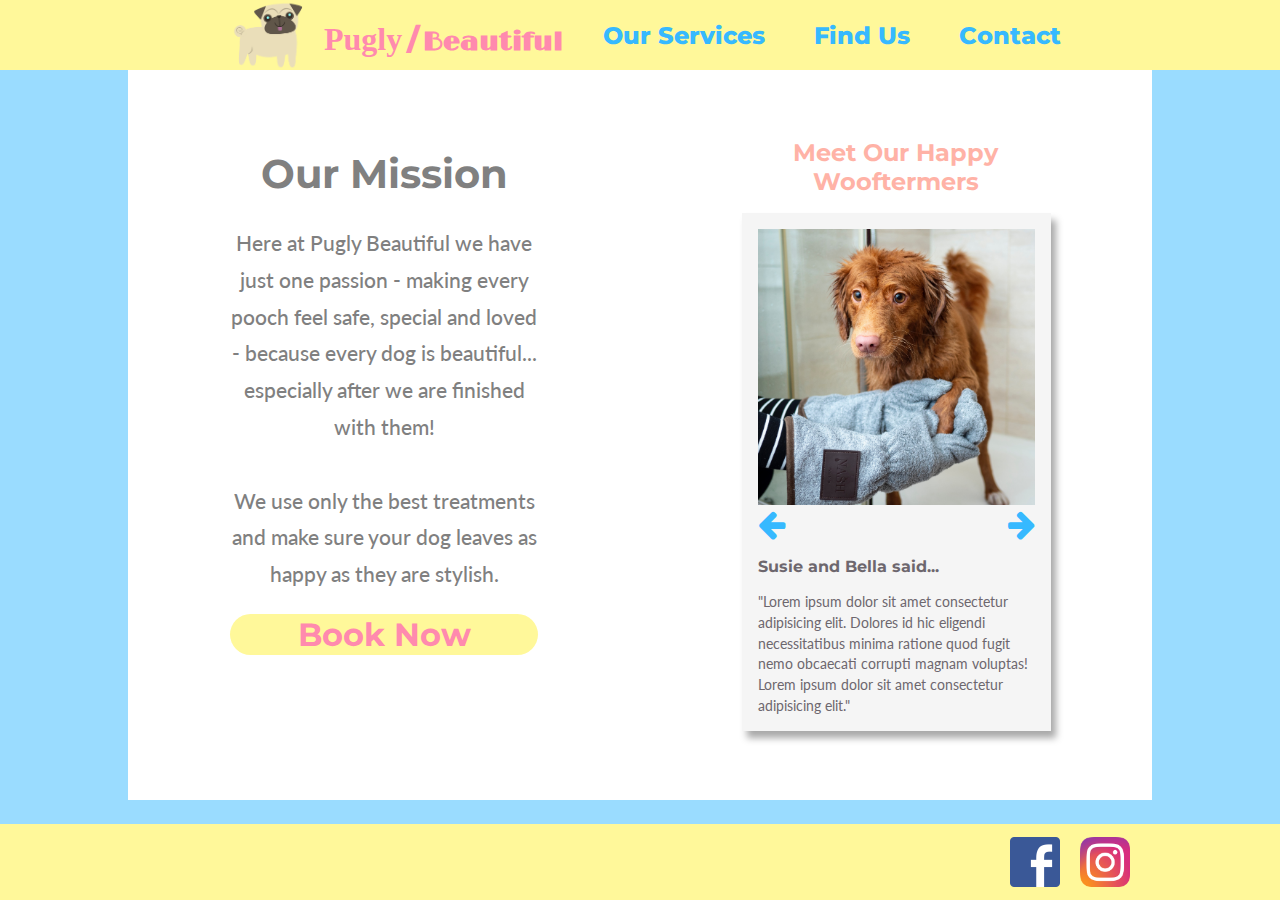
==== booknow.html @ b5119d85 "Initial Commit" ====
<!DOCTYPE html>
<html lang="en">
<head>
  <meta charset="utf-8">
  <meta name="description" content="">
  <meta name="author" content="">
  <meta name="viewport" content="width=device-width, initial-scale=1">
  <title>Pugly Beautiful</title>

  <!-- Google Fonts -->
  <link href="https://fonts.googleapis.com/css2?family=Emilys+Candy&family=Lato:ital,wght@0,100;0,300;0,400;0,700;0,900;1,100;1,300;1,400;1,700;1,900&family=Montserrat:ital,wght@0,100;0,200;0,400;0,500;0,600;0,700;0,800;0,900;1,100;1,300;1,400;1,500;1,600;1,700;1,800;1,900&display=swap" rel="stylesheet">
  <link href="https://fonts.googleapis.com/css2?family=Chewy&family=Limelight&display=swap" rel="stylesheet">
  <!-- normalize.css used as a baseline to eliminate common browser inconsistencies - custom.css as personalisation -->
  <link rel="stylesheet" href="css/normalize.css">
  <link rel="stylesheet" href="css/custom.css">
  <!-- Icon Library -->
  <link rel="stylesheet" href="https://cdnjs.cloudflare.com/ajax/libs/font-awesome/4.7.0/css/font-awesome.min.css">

  <!-- favicon dog icon -->
 <link rel="icon" type="image/x-icon" href="images/icon.ico">

</head>
<body>

  <nav class="navbar">
    <ul>
      <li><img class="logo" src="images/logo.png"></li>
      <li><a id="brandname" href="index.html"><span id="pugly">Pugly</span><span id="seperator">/</span><span id="beautiful">Beautiful</span></a></li>
      <li><a href="ourservices.html">Our Services</a></li>
      <li><a href="findus.html">Find Us</a></li>
      <li><a href="contact.html">Contact</a></li>      
    </ul>
  </nav>

  <section class="main">
    <div class="mainblurb">
      <h1>Our Mission</h1>
      <p>Here at Pugly Beautiful we have just one passion - making every pooch feel safe, special and loved - because every dog is beautiful... especially after we are finished with them! <br><br> We use only the best treatments and make sure your dog leaves as happy as they are stylish.</p>
      <button class="book-now"><a class="book-now" href="booknow.html">Book Now</a></button>
    </div>
    <div class="showcase">
      <div class="picture-container">
        <h1 class="polaroid-title">Meet Our Happy Wooftermers</h1>
          <div class="polaroid" >
            <img src="images/dog-groom-1.jpg" alt="A clean brown dog" > 
            <div class="arrow-selectors"><span class="fa fa-arrow-left"></span><span class="fa fa-arrow-right"></div> 
            <h3 class="polaroid-blurb-title">Susie and Bella said...</h3>
            <p class="polaroid-blurb">"Lorem ipsum dolor sit amet consectetur adipisicing elit. Dolores id hic eligendi necessitatibus minima ratione quod fugit nemo obcaecati corrupti magnam voluptas! Lorem ipsum dolor sit amet consectetur adipisicing elit."</p>
          </div>
        </div>
    </div>
  </section>
  
  <section class="footer">
    <div class="footer-container">
      <a href="https://www.facebook.com/"  target="_blank"><img class="social-icons" src="images/face-icon.png" alt="Facebook Logo"></a>
      <a href="https://www.instagram.com/"  target="_blank"><img class="social-icons" src="images/insta-icon.png" alt="Instagram Logo"></a>
    </div>
  </section>

</body>
</html>
---- css/custom.css ----
/* Generated with coolers.co */
/* CSS HEX */
:root {
    --blue: #9adcffff;
    --blue-darker: rgb(54, 185, 255);
    --melon: #ffb2a6ff;
    --yellow: #fff89aff;
    --pink: #ff8aaeff;
    --gray: #6d676eff;
}

/* 
Google Font References
font-family: 'Emilys Candy', cursive;
font-family: 'Lato', sans-serif;
font-family: 'Montserrat', sans-serif;
font-family: 'Chewy', cursive;
font-family: 'Limelight', cursive; */

/* Sitewide default overides */
a:link,
a:visited,
a:hover,
a:focus {
    text-decoration: none;
}

body {
    background-color: var(--blue);
    display: flex;
    flex-direction: column;
    min-height: 100vh;
}

/* Navbar basic setup*/
.navbar {
    background-color: var(--yellow);
    display: flex;
    flex-direction: column;
    align-items: center;
    width: 100%;
}

/* navbar links container and flex setup */
.navbar ul {
    margin: 0;
    padding: 0;
    list-style-type: none;
    display: flex;
    flex-direction: column;
    align-items: center;
}

/* navbar logo */
.navbar .logo {
    display: block;
    padding: 0 5px;
    max-height: 60px;
}

/* navbar links */
.navbar ul li a {
    font-family: 'Montserrat', sans-serif;
    font-weight: 800;
    font-size: 1.4rem;
    color: var(--blue);
    padding: .25rem;
    display: block;
}

/* navbar hovers and focus */
.navbar ul a:link,
.navbar ul a:visited,
.navbar ul .active {
    color: var(--blue-darker);
    font-size: 1.40rem;
}

.navbar ul a:hover {
    color: var(--blue);
}

.navbar ul a:focus {
    color: var(--pink);
}

/* navbar brandname */
#pugly {
    font-family: 'Chewy', cursive;
    font-size: 2.0rem;
    display: inline;
    padding-left: 0;
    color: var(--pink);
}

/* navbar brandname */
#seperator {
    font-family: 'Montserrat', cursive;
    font-size: 1.9rem;
    margin: 2%;
    display: inline;
    padding-left: 0;
    color: var(--pink);
}

/* navbar brandname */
#beautiful {
    font-family: 'Limelight', cursive;
    font-size: 1.7rem;
    display: inline;
    padding-left: 0;
    color: var(--pink);
}



/* navbar handling for larger devices */
@media screen and (min-width: 680px) {
    
    .navbar {
        position: sticky;
        top: 0;
    }
    
    .navbar ul {
        flex-direction: row;
        justify-content: center;
    }

    /* navbar logo */
    .navbar .logo {
        align-self: flex-start;
        display: block;
        padding: 0 5px;
        max-height: 70px;
    }

    .navbar #brandname {
        align-self: flex-start;
        font-size: 2.50rem;
        display: block;
        padding-left: 0;
        color: var(--pink);
    }

    .navbar ul a:link,
    .navbar ul a:visited,
    .navbar ul .active {
        color: var(--blue-darker);
        font-size: 1.50rem;
        padding-left: 2.8rem;
    }

    .navbar ul a:hover {
        color: var(--blue);
    }

    .navbar ul a:focus {
        color: var(--pink);
    }
}



/* Content Section 1*/
.main {
    background-color: white;
    display: flex;
    flex-direction: column;
    justify-content: center;
    align-items: center;
    width: auto;
}

/* Frontpage Blurb */
.mainblurb {
    width: 80%;
    padding: 0% 10% 0% 10%;
    text-align: center;
}

.mainblurb h1 {
    font-family: 'Montserrat', sans-serif;
    font-weight: 700;
    font-size: 2rem;
    color: gray;
}

.mainblurb p {
    font-family: 'Lato', sans-serif;
    font-weight: 500;
    font-size: 1rem;
    text-align: center;
    color: gray;
    line-height: 1.6rem;
}

.book-now {
    position: sticky;
    top: 0;
    font-family: 'Montserrat', sans-serif;
    font-weight: 700;
    font-size: 2rem;
    display: block;
    width: 100%;
    background: var(--yellow);
    color: var(--pink);
    text-align: center;
    border-radius: 2rem;
    border: none;
    text-decoration: none;
}


/* Frontpage Showcase */
.showcase {
    width: 90%;
    padding: 0% 10% 0% 10%;
}

.showcase h1 {
    font-family: 'Montserrat', sans-serif;
    font-weight: 700;
    font-size: 1.5rem;
    text-align: center;
    color: var(--melon)
}

.showcase .picture-container {
    display: flex;
    flex-direction: column;
    padding-bottom: 0;
    margin-bottom: 1rem;
}

/* Inspired by https://medium.com/@SavvStudio/tutorial-make-your-images-look-like-polaroid-pictures-with-html-and-css-7b1120732dd1 */
.showcase .polaroid {
    width: 90%;
    padding: 0% 10% 0% 10%;
    background-color: whitesmoke;
    padding: 1rem 1rem 0rem 1rem;
    box-shadow: 5px 7px 7px darkgrey;
    height: auto;
}

.polaroid img {
    width: 100%;
}

.polaroid .arrow-selectors .fa-arrow-left {
    font-size: 2rem;
    color: var(--blue-darker);
}

.polaroid .arrow-selectors .fa-arrow-right {
    font-size: 2rem;
    color: var(--blue-darker);
    float: right;
}

.polaroid .arrow-selectors .fa-arrow-left:hover,
.polaroid .arrow-selectors .fa-arrow-right:hover {
    color: var(--pink);
}

.polaroid-blurb-title {
    font-family: 'Montserrat', sans-serif;
    font-weight: 700;
    font-size: 1.0rem;
    text-align: left;
    color: var(--gray)
}

.polaroid-blurb {
    font-family: 'Lato', sans-serif;
    font-weight: 400;
    color: var(--gray);
    font-size: .9rem;
    line-height: 1.3rem;
}

/* Main Content handling for larger devices */
@media screen and (min-width: 680px) {
    .main {
        display: flex;
        flex-direction: row;
        justify-content: center;
        align-items: flex-start;
        align-content: center;
        flex-wrap: wrap;
        padding-top: 0.3rem;
        padding-bottom: 0.3rem;
        margin: 0 auto;
        max-width: 80%;
        min-height: 80vh;
    }

    .mainblurb {
        display: inline;
        max-width: 30%;
        flex-grow: 1;
    }

    .mainblurb h1 {
        font-family: 'Montserrat', sans-serif;
        font-weight: 700;
        font-size: 2.5rem;
        color: gray;
        text-align: center;
    }

    .mainblurb p {
        font-family: 'Lato', sans-serif;
        font-weight: 500;
        font-size: 1.3rem;
        text-align: center;
        color: gray;
        line-height: 2.3rem;
    }

    .showcase {
        display: inline;
        max-width: 30%;
        flex-grow: 1;
    }

    .book-now {
    position: sticky;
    top: 0;
    font-family: 'Montserrat', sans-serif;
    font-weight: 700;
    font-size: 2rem;
    display: block;
    width: 100%;
    background: var(--yellow);
    color: var(--pink);
    text-align: center;
    border-radius: 2rem;
    border: none;
    text-decoration: none;
    }   
}

/* footer css */
.footer {
    position: sticky;
    background-color: var(--yellow);
    display: flex;
    flex-direction: column;
    justify-content: center;
    align-items: center;
    align-content: space-between;
    margin-top: auto;
    padding: 1%;
}

.footer-container {
    display: flex;
    flex-direction: row;
    justify-content: space-evenly;
    align-items: center;
}

.footer-container a {
    display: contents;
}

.social-icons {
    width: 15%;
    height: 15%;
}

/* footer on larger devices */
@media screen and (min-width: 680px) {
    .footer {
        background-color: var(--yellow);
        display: flex;
        flex-direction: row;
        justify-content: center;
        align-items: center;
        align-content: space-evenly;
        padding: 1%;
    }

    .footer-container {
        display: flex;
        flex-direction: row;
        justify-content: flex-end;
        align-items: center;
        max-width: 1000px;
    }

    .social-icons {
        padding-left: 1%;
        padding-right: 1%;
        width: 5%;
        height: 5%;
    } 
}

/* Our Services Main Content */
/* Frontpage Showcase */
.services {
    width: 90%;
    padding: 0% 10% 0% 10%;
}

.services h1 {
    font-family: 'Montserrat', sans-serif;
    font-weight: 700;
    font-size: 1.5rem;
    text-align: center;
    color: var(--melon)
}

.services .picture-container {
    display: flex;
    flex-direction: column;
    padding-bottom: 0;
    margin-bottom: 1rem;
}

/* Inspired by https://medium.com/@SavvStudio/tutorial-make-your-images-look-like-polaroid-pictures-with-html-and-css-7b1120732dd1 */
.services .polaroid {
    width: 90%;
    padding: 0% 10% 0% 10%;
    background-color: whitesmoke;
    padding: 1rem 1rem 0rem 1rem;
    box-shadow: 5px 7px 7px darkgrey;
    height: auto;
}

.polaroid img {
    width: 100%;
}

.polaroid .arrow-selectors .fa-arrow-left {
    font-size: 2rem;
    color: var(--blue-darker);
}

.polaroid .arrow-selectors .fa-arrow-right {
    font-size: 2rem;
    color: var(--blue-darker);
    float: right;
}

.polaroid .arrow-selectors .fa-arrow-left:hover,
.polaroid .arrow-selectors .fa-arrow-right:hover {
    color: var(--pink);
}

.polaroid-blurb-title {
    font-family: 'Montserrat', sans-serif;
    font-weight: 700;
    font-size: 1.0rem;
    text-align: left;
    color: var(--gray);
}

.polaroid-blurb-service-title {
    font-family: 'Montserrat', sans-serif;
    font-weight: 700;
    font-size: 1.5rem;
    text-align: left;
    color: var(--gray);
    text-align: center;
}

.polaroid-blurb {
    font-family: 'Lato', sans-serif;
    font-weight: 400;
    color: var(--gray);
    font-size: .9rem;
    line-height: 1.3rem;
}

.polaroid-blurb-service {
    font-family: 'Lato', sans-serif;
    font-weight: 400;
    color: var(--gray);
    text-align: center;
    font-size: .9rem;
    line-height: 1.3rem;
    text-align: center;
}

.service-activity {
    font-family: 'Lato', sans-serif;
    font-weight: 400;
    color: var(--gray);
    font-size: .9rem;
    line-height: 1.3rem;
    text-align:inherit;
    list-style-position: inside;
}

.service-activity-none {
    list-style: none;
}

.polaroid-blurb-price {
    font-family: 'Lato', sans-serif;
    font-weight: 400;
    color: var(--gray);
    font-size: 2rem;
    line-height: 1.3rem;
    text-align: center;   
}

.discounted {
    text-decoration: line-through;
}

/* larger screens for services */
@media screen and (min-width: 680px) {
.services {
    display: inline;
    max-width: 20%;
    padding: 0% 1%;
    flex-grow: 1;
}
}
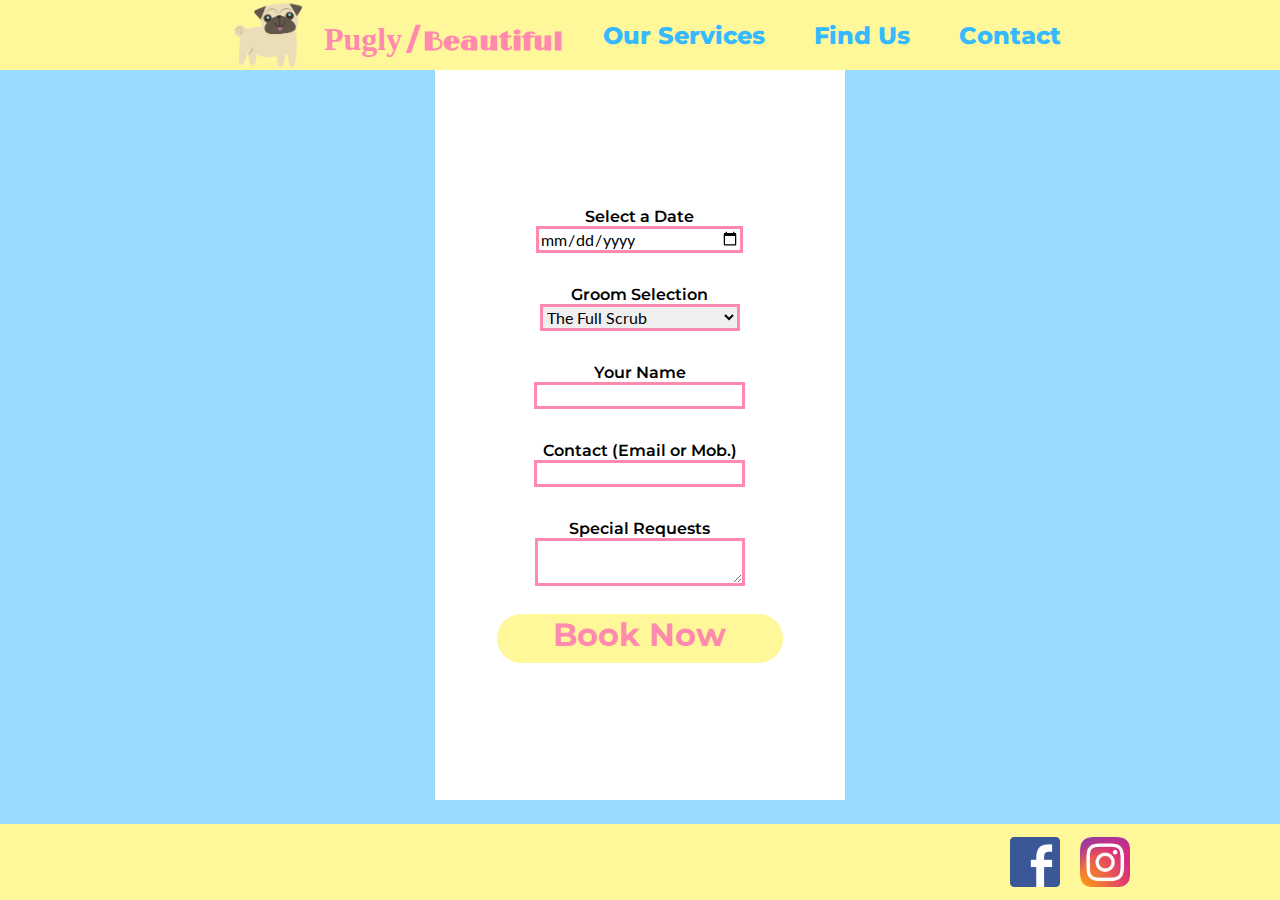
==== commit 7d260899: "Version 1.0 of Site Published" ====
--- a/booknow.html
+++ b/booknow.html
@@ -1,5 +1,6 @@
 <!DOCTYPE html>
 <html lang="en">
+
 <head>
   <meta charset="utf-8">
   <meta name="description" content="">
@@ -8,7 +9,9 @@
   <title>Pugly Beautiful</title>
 
   <!-- Google Fonts -->
-  <link href="https://fonts.googleapis.com/css2?family=Emilys+Candy&family=Lato:ital,wght@0,100;0,300;0,400;0,700;0,900;1,100;1,300;1,400;1,700;1,900&family=Montserrat:ital,wght@0,100;0,200;0,400;0,500;0,600;0,700;0,800;0,900;1,100;1,300;1,400;1,500;1,600;1,700;1,800;1,900&display=swap" rel="stylesheet">
+  <link
+    href="https://fonts.googleapis.com/css2?family=Emilys+Candy&family=Lato:ital,wght@0,100;0,300;0,400;0,700;0,900;1,100;1,300;1,400;1,700;1,900&family=Montserrat:ital,wght@0,100;0,200;0,400;0,500;0,600;0,700;0,800;0,900;1,100;1,300;1,400;1,500;1,600;1,700;1,800;1,900&display=swap"
+    rel="stylesheet">
   <link href="https://fonts.googleapis.com/css2?family=Chewy&family=Limelight&display=swap" rel="stylesheet">
   <!-- normalize.css used as a baseline to eliminate common browser inconsistencies - custom.css as personalisation -->
   <link rel="stylesheet" href="css/normalize.css">
@@ -17,46 +20,64 @@
   <link rel="stylesheet" href="https://cdnjs.cloudflare.com/ajax/libs/font-awesome/4.7.0/css/font-awesome.min.css">
 
   <!-- favicon dog icon -->
- <link rel="icon" type="image/x-icon" href="images/icon.ico">
+  <link rel="icon" type="image/x-icon" href="images/icon.ico">
 
 </head>
+
 <body>
 
   <nav class="navbar">
     <ul>
       <li><img class="logo" src="images/logo.png"></li>
-      <li><a id="brandname" href="index.html"><span id="pugly">Pugly</span><span id="seperator">/</span><span id="beautiful">Beautiful</span></a></li>
+      <li><a id="brandname" href="index.html"><span id="pugly">Pugly</span><span id="seperator">/</span><span
+            id="beautiful">Beautiful</span></a></li>
       <li><a href="ourservices.html">Our Services</a></li>
       <li><a href="findus.html">Find Us</a></li>
-      <li><a href="contact.html">Contact</a></li>      
+      <li><a href="contact.html">Contact</a></li>
     </ul>
   </nav>
 
   <section class="main">
-    <div class="mainblurb">
-      <h1>Our Mission</h1>
-      <p>Here at Pugly Beautiful we have just one passion - making every pooch feel safe, special and loved - because every dog is beautiful... especially after we are finished with them! <br><br> We use only the best treatments and make sure your dog leaves as happy as they are stylish.</p>
-      <button class="book-now"><a class="book-now" href="booknow.html">Book Now</a></button>
-    </div>
-    <div class="showcase">
-      <div class="picture-container">
-        <h1 class="polaroid-title">Meet Our Happy Wooftermers</h1>
-          <div class="polaroid" >
-            <img src="images/dog-groom-1.jpg" alt="A clean brown dog" > 
-            <div class="arrow-selectors"><span class="fa fa-arrow-left"></span><span class="fa fa-arrow-right"></div> 
-            <h3 class="polaroid-blurb-title">Susie and Bella said...</h3>
-            <p class="polaroid-blurb">"Lorem ipsum dolor sit amet consectetur adipisicing elit. Dolores id hic eligendi necessitatibus minima ratione quod fugit nemo obcaecati corrupti magnam voluptas! Lorem ipsum dolor sit amet consectetur adipisicing elit."</p>
-          </div>
+    <div class="form-container">
+      <div class="book-now-form">
+        <div class="form-date form-group field-date">
+          <label for="date" class="form-date-label">Select a Date</label>
+          <input type="date" class="form-control" name="date" access="false" id="date-select">
         </div>
+        <div class="form-select form-group field-select">
+          <label for="select" class="form-select-label">Groom Selection</label>
+          <select class="form-control" name="select" id="select">
+            <option value="The Full Scrub" selected="true" id="select-full-scrub">The Full Scrub</option>
+            <option value="The Half Cut" id="select-half-cut">The Half Cut</option>
+            <option value="The Quick Cut" id="select-quick-cut">The Quick Cut</option>
+          </select>
+        </div>
+        <div class="form-text form-group field-text">
+          <label for="text" class="form-text-label">Your Name</label>
+          <input type="text" class="form-control" name="text" access="false" id="text">
+        </div>
+        <div class="form-text form-group field-text">
+          <label for="text" class="form-text-label">Contact (Email or Mob.)</label>
+          <input type="text" class="form-control" name="text" access="false" id="text">
+        </div>
+        <div class="form-textarea form-group field-textarea">
+          <label for="textarea" class="form-textarea-label">Special Requests</label>
+          <textarea type="textarea" class="form-control" name="textarea" access="false" id="textarea"></textarea>
+        </div>
+        <button class="book-now"><a class="book-now" href="booknow.html">Book Now</a></button>
+      </div>
     </div>
   </section>
-  
+
   <section class="footer">
     <div class="footer-container">
-      <a href="https://www.facebook.com/"  target="_blank"><img class="social-icons" src="images/face-icon.png" alt="Facebook Logo"></a>
-      <a href="https://www.instagram.com/"  target="_blank"><img class="social-icons" src="images/insta-icon.png" alt="Instagram Logo"></a>
+      <a href="https://www.facebook.com/" target="_blank"><img class="social-icons" src="images/face-icon.png"
+          alt="Facebook Logo"></a>
+      <a href="https://www.instagram.com/" target="_blank"><img class="social-icons" src="images/insta-icon.png"
+          alt="Instagram Logo"></a>
     </div>
   </section>
 
 </body>
-</html>
+
+</html>--- a/css/custom.css
+++ b/css/custom.css
@@ -7,6 +7,7 @@
     --yellow: #fff89aff;
     --pink: #ff8aaeff;
     --gray: #6d676eff;
+    --white-shade: #Fdfcfa;
 }
 
 /* 
@@ -116,12 +117,12 @@
 
 /* navbar handling for larger devices */
 @media screen and (min-width: 680px) {
-    
+
     .navbar {
         position: sticky;
         top: 0;
     }
-    
+
     .navbar ul {
         flex-direction: row;
         justify-content: center;
@@ -169,6 +170,7 @@
     flex-direction: column;
     justify-content: center;
     align-items: center;
+    align-content: center;
     width: auto;
 }
 
@@ -209,6 +211,13 @@
     border-radius: 2rem;
     border: none;
     text-decoration: none;
+    margin-bottom: 0.5rem;
+    transition: background 0.5s ease-in-out;
+}
+
+.book-now:hover {
+    background: var(--pink);
+    color: var(--yellow);
 }
 
 
@@ -237,7 +246,7 @@
 .showcase .polaroid {
     width: 90%;
     padding: 0% 10% 0% 10%;
-    background-color: whitesmoke;
+    background-color: var(white-shade);
     padding: 1rem 1rem 0rem 1rem;
     box-shadow: 5px 7px 7px darkgrey;
     height: auto;
@@ -266,7 +275,7 @@
 .polaroid-blurb-title {
     font-family: 'Montserrat', sans-serif;
     font-weight: 700;
-    font-size: 1.0rem;
+    font-size: 1.1rem;
     text-align: left;
     color: var(--gray)
 }
@@ -275,7 +284,7 @@
     font-family: 'Lato', sans-serif;
     font-weight: 400;
     color: var(--gray);
-    font-size: .9rem;
+    font-size: 1.1rem;
     line-height: 1.3rem;
 }
 
@@ -325,20 +334,20 @@
     }
 
     .book-now {
-    position: sticky;
-    top: 0;
-    font-family: 'Montserrat', sans-serif;
-    font-weight: 700;
-    font-size: 2rem;
-    display: block;
-    width: 100%;
-    background: var(--yellow);
-    color: var(--pink);
-    text-align: center;
-    border-radius: 2rem;
-    border: none;
-    text-decoration: none;
-    }   
+        position: sticky;
+        top: 0;
+        font-family: 'Montserrat', sans-serif;
+        font-weight: 700;
+        font-size: 2rem;
+        display: block;
+        width: 100%;
+        background: var(--yellow);
+        color: var(--pink);
+        text-align: center;
+        border-radius: 2rem;
+        border: none;
+        text-decoration: none;
+    }
 }
 
 /* footer css */
@@ -395,7 +404,7 @@
         padding-right: 1%;
         width: 5%;
         height: 5%;
-    } 
+    }
 }
 
 /* Our Services Main Content */
@@ -424,7 +433,7 @@
 .services .polaroid {
     width: 90%;
     padding: 0% 10% 0% 10%;
-    background-color: whitesmoke;
+    background-color: var(white-shade);
     padding: 1rem 1rem 0rem 1rem;
     box-shadow: 5px 7px 7px darkgrey;
     height: auto;
@@ -461,7 +470,7 @@
 .polaroid-blurb-service-title {
     font-family: 'Montserrat', sans-serif;
     font-weight: 700;
-    font-size: 1.5rem;
+    font-size: 1.8rem;
     text-align: left;
     color: var(--gray);
     text-align: center;
@@ -471,7 +480,7 @@
     font-family: 'Lato', sans-serif;
     font-weight: 400;
     color: var(--gray);
-    font-size: .9rem;
+    font-size: 1.1rem;
     line-height: 1.3rem;
 }
 
@@ -480,7 +489,7 @@
     font-weight: 400;
     color: var(--gray);
     text-align: center;
-    font-size: .9rem;
+    font-size: 1.1rem;
     line-height: 1.3rem;
     text-align: center;
 }
@@ -489,9 +498,9 @@
     font-family: 'Lato', sans-serif;
     font-weight: 400;
     color: var(--gray);
-    font-size: .9rem;
+    font-size: 1.1rem;
     line-height: 1.3rem;
-    text-align:inherit;
+    text-align: inherit;
     list-style-position: inside;
 }
 
@@ -505,7 +514,7 @@
     color: var(--gray);
     font-size: 2rem;
     line-height: 1.3rem;
-    text-align: center;   
+    text-align: center;
 }
 
 .discounted {
@@ -514,10 +523,123 @@
 
 /* larger screens for services */
 @media screen and (min-width: 680px) {
-.services {
-    display: inline;
-    max-width: 20%;
-    padding: 0% 1%;
-    flex-grow: 1;
-}
+    .services {
+        display: inline;
+        max-width: 20%;
+        padding: 0% 1%;
+        flex-grow: 1;
+    }
+}
+
+.showcase-full {
+    min-width: inherit;
+}
+
+/* Google Maps Code */
+
+/* Book Now Form Formatting */
+.form-container {
+    width: 100%;
+    text-align: center;
+}
+
+.book-now-form {
+    bottom: 0;
+    display: flex;
+    flex-direction: column;
+    justify-content: space-between;
+    align-content: space-between;
+}
+
+.book-now-form label {
+    font-family: 'Montserrat', sans-serif;
+    font-weight: 600;
+}
+
+.book-now-form input, 
+.book-now-form textarea,
+.book-now-form .form-control
+ {
+    min-width: 200px;
+    border-style: solid;
+    border-color: var(--pink);
+    border-width: 3px;
+}
+
+.book-now-form .form-group {
+    padding-top: 0.5rem;
+    padding-bottom: 0.5rem;
+    margin-bottom: 1rem;
+}
+
+.book-now-form .form-control {
+    font-family: 'Lato', sans-serif;
+}
+
+
+
+/* Book Now Large Screen Tweaks */
+@media screen and (min-width: 680px) {
+    .form-container {
+        display: inline;
+        max-width: 70%;
+        flex-grow: 1;
+    }
+}
+
+/* contact us */
+.email-container {
+    display: flex;
+    flex-direction: row;
+    justify-content: space-evenly;
+    font-family: 'Montserrat', sans-serif;
+    padding: 10%;
+    margin: 10%;
+    flex-wrap: wrap;
+    text-align: center;
+    line-height: 3rem;
+}
+
+.email-container a:link,
+.email-container a:visited,
+.email-container a .active {
+    color: var(--blue-darker);
+    font-size: 2rem;
+}
+
+.email-container a:hover {
+    color: var(--blue);
+}
+
+.email-container a:focus {
+    color: var(--pink);
+}
+
+/* Find Us Used this pattern: https://blog.duda.co/responsive-google-maps-for-your-website */
+.map-main {
+    padding: 1rem; 
+    background-color: white;
+}
+
+.map-responsive{
+    overflow: hidden;
+    padding-bottom: 56.25%;
+    position: relative;
+    height: 0;
+    z-index: 0;
+}
+
+.map-responsive iframe{
+    left: 0;
+    top: 0;
+    height: 100%;
+    width: 100%;
+    position: absolute;
+}
+
+@media screen and (min-width: 680px) {
+    .map-main {
+        display: inline;
+        padding: 3rem;
+    }
 }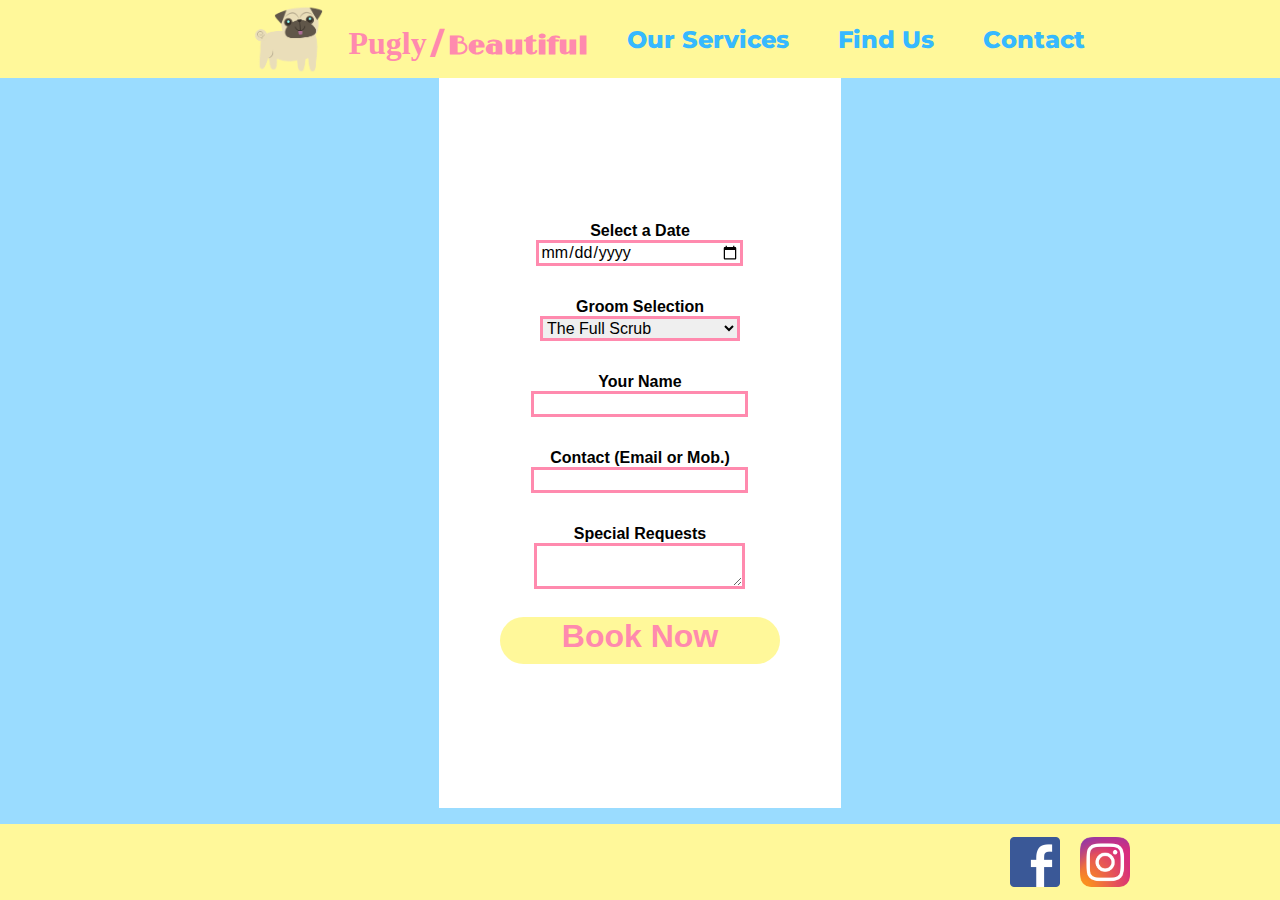
==== commit e6407986: "Updated for responsiveness, vars and logo link" ====
--- a/booknow.html
+++ b/booknow.html
@@ -15,7 +15,7 @@
   <link href="https://fonts.googleapis.com/css2?family=Chewy&family=Limelight&display=swap" rel="stylesheet">
   <!-- normalize.css used as a baseline to eliminate common browser inconsistencies - custom.css as personalisation -->
   <link rel="stylesheet" href="css/normalize.css">
-  <link rel="stylesheet" href="css/custom.css">
+  <link rel="stylesheet" href="css/style.css">
   <!-- Icon Library -->
   <link rel="stylesheet" href="https://cdnjs.cloudflare.com/ajax/libs/font-awesome/4.7.0/css/font-awesome.min.css">
 
@@ -28,7 +28,7 @@
 
   <nav class="navbar">
     <ul>
-      <li><img class="logo" src="images/logo.png"></li>
+      <li><a href="index.html"><img class="logo" src="images/logo.png"></a></li>
       <li><a id="brandname" href="index.html"><span id="pugly">Pugly</span><span id="seperator">/</span><span
             id="beautiful">Beautiful</span></a></li>
       <li><a href="ourservices.html">Our Services</a></li>
--- a/css/style.css
+++ b/css/style.css
@@ -0,0 +1,641 @@
+/* CSS Variables */
+:root {
+    --blue: #9adcffff;
+    --blue-darker: rgb(54, 185, 255);
+    --melon: #ffb2a6ff;
+    --yellow: #fff89aff;
+    --pink: #ff8aaeff;
+    --gray: #6d676eff;
+    --white-shade: #Fdfcfa;
+
+    /* font variables for convenience */
+    --font-candy: 'Emilys Candy', cursive;
+    --font-lato: 'Lato', cursive;
+    --font-montserrat: 'Montserrat', cursive;
+    --font-chewy: 'Chewy', cursive;
+    --font-limelight: 'Limelight', cursive;
+}
+
+/* Sitewide default overides */
+a:link,
+a:visited,
+a:hover,
+a:focus {
+    text-decoration: none;
+}
+
+body {
+    background-color: var(--blue);
+    display: flex;
+    flex-direction: column;
+    min-height: 100vh;
+}
+
+/* Navbar basic setup*/
+.navbar {
+    background-color: var(--yellow);
+    display: flex;
+    flex-direction: column;
+    align-items: center;
+    width: 100%;
+}
+
+/* navbar links container and flex setup */
+.navbar ul {
+    margin: 0;
+    padding: 0;
+    list-style-type: none;
+    display: flex;
+    flex-direction: column;
+    align-items: center;
+}
+
+/* navbar logo */
+.navbar .logo {
+    display: block;
+    padding: 0 5px;
+    max-height: 60px;
+}
+
+/* navbar links */
+.navbar ul li a {
+    font-family: var(--font-montserrat);
+    font-weight: 800;
+    font-size: 1.4rem;
+    color: var(--blue);
+    padding: .25rem;
+    display: block;
+}
+
+/* navbar hovers and focus */
+.navbar ul a:link,
+.navbar ul a:visited,
+.navbar ul .active {
+    color: var(--blue-darker);
+    font-size: 1.40rem;
+}
+
+.navbar ul a:hover {
+    color: var(--blue);
+}
+
+.navbar ul a:focus {
+    color: var(--pink);
+}
+
+/* navbar brandname */
+#pugly {
+    font-family: var(--font-chewy);
+    font-size: 2.0rem;
+    display: inline;
+    padding-left: 0;
+    color: var(--pink);
+}
+
+/* navbar brandname */
+#seperator {
+    font-family: var(--font-montserrat);
+    font-size: 1.9rem;
+    margin: 2%;
+    display: inline;
+    padding-left: 0;
+    color: var(--pink);
+}
+
+/* navbar brandname */
+#beautiful {
+    font-family: var(--font-limelight);
+    font-size: 1.7rem;
+    display: inline;
+    padding-left: 0;
+    color: var(--pink);
+}
+
+
+
+/* navbar handling for larger devices */
+@media screen and (min-width: 680px) {
+
+    .navbar {
+        position: sticky;
+        top: 0;
+    }
+
+    .navbar ul {
+        flex-direction: row;
+        justify-content: center;
+    }
+
+    /* navbar logo */
+    .navbar .logo {
+        align-self: flex-start;
+        display: block;
+        padding: 0 5px;
+        max-height: 70px;
+    }
+
+    .navbar #brandname {
+        align-self: flex-start;
+        font-size: 2.50rem;
+        display: block;
+        padding-left: 0;
+        color: var(--pink);
+    }
+
+    .navbar ul a:link,
+    .navbar ul a:visited,
+    .navbar ul .active {
+        color: var(--blue-darker);
+        font-size: 1.50rem;
+        padding-left: 2.8rem;
+    }
+
+    .navbar ul a:hover {
+        color: var(--blue);
+    }
+
+    .navbar ul a:focus {
+        color: var(--pink);
+    }
+}
+
+
+
+/* Content Section 1*/
+.main {
+    background-color: white;
+    display: flex;
+    flex-direction: column;
+    justify-content: center;
+    align-items: center;
+    align-content: center;
+    width: auto;
+}
+
+/* Frontpage Blurb */
+.mainblurb {
+    width: 80%;
+    padding: 0% 10% 0% 10%;
+    text-align: center;
+}
+
+.mainblurb h1 {
+    font-family: var(--font-montserrat);
+    font-weight: 700;
+    font-size: 2rem;
+    color: gray;
+}
+
+.mainblurb p {
+    font-family: var(--font-Lato);
+    font-weight: 500;
+    font-size: 1rem;
+    text-align: center;
+    color: gray;
+    line-height: 1.6rem;
+}
+
+.book-now {
+    position: sticky;
+    top: 0;
+    font-family: var(--font-Montserrat);
+    font-weight: 700;
+    font-size: 2rem;
+    display: block;
+    width: 100%;
+    background: var(--yellow);
+    color: var(--pink);
+    text-align: center;
+    border-radius: 2rem;
+    border: none;
+    text-decoration: none;
+    margin-bottom: 0.5rem;
+    transition: background 0.5s ease-in-out;
+}
+
+.book-now:hover {
+    background: var(--pink);
+    color: var(--yellow);
+}
+
+
+/* Frontpage Showcase */
+.showcase {
+    width: 90%;
+    padding: 0% 10% 0% 10%;
+}
+
+.showcase h1 {
+    font-family: var(--font-Montserrat);
+    font-weight: 700;
+    font-size: 1.5rem;
+    text-align: center;
+    color: var(--melon)
+}
+
+.showcase .picture-container {
+    display: flex;
+    flex-direction: column;
+    padding-bottom: 0;
+    margin-bottom: 1rem;
+}
+
+/* Inspired by https://medium.com/@SavvStudio/tutorial-make-your-images-look-like-polaroid-pictures-with-html-and-css-7b1120732dd1 */
+.showcase .polaroid {
+    width: 90%;
+    padding: 0% 10% 0% 10%;
+    background-color: var(--white-shade);
+    padding: 1rem 1rem 0rem 1rem;
+    box-shadow: 5px 7px 7px darkgrey;
+    height: auto;
+}
+
+.polaroid img {
+    width: 100%;
+}
+
+.polaroid .arrow-selectors .fa-arrow-left {
+    font-size: 2rem;
+    color: var(--blue-darker);
+}
+
+.polaroid .arrow-selectors .fa-arrow-right {
+    font-size: 2rem;
+    color: var(--blue-darker);
+    float: right;
+}
+
+.polaroid .arrow-selectors .fa-arrow-left:hover,
+.polaroid .arrow-selectors .fa-arrow-right:hover {
+    color: var(--pink);
+}
+
+.polaroid-blurb-title {
+    font-family: var(--font-Montserrat);
+    font-weight: 700;
+    font-size: 1.1rem;
+    text-align: left;
+    color: var(--gray)
+}
+
+.polaroid-blurb {
+    font-family: var(--font-Lato);
+    font-weight: 400;
+    color: var(--gray);
+    font-size: 1.1rem;
+    line-height: 1.3rem;
+}
+
+/* Main Content handling for larger devices */
+@media screen and (min-width: 680px) {
+    .main {
+        display: flex;
+        flex-direction: row;
+        justify-content: center;
+        align-items: flex-start;
+        align-content: center;
+        flex-wrap: wrap;
+        padding-top: 0.3rem;
+        padding-bottom: 0.3rem;
+        margin: 0 auto;
+        max-width: 80%;
+        min-height: 80vh;
+    }
+
+    .mainblurb {
+        display: inline;
+        max-width: 30%;
+        flex-grow: 1;
+    }
+
+    .mainblurb h1 {
+        font-family: var(--font-Montserrat);
+        font-weight: 700;
+        font-size: 2.5rem;
+        color: gray;
+        text-align: center;
+    }
+
+    .mainblurb p {
+        font-family: var(--font-Lato);
+        font-weight: 500;
+        font-size: 1.3rem;
+        text-align: center;
+        color: gray;
+        line-height: 2.3rem;
+    }
+
+    .showcase {
+        display: inline;
+        max-width: 30%;
+        flex-grow: 1;
+    }
+
+    .book-now {
+        position: sticky;
+        top: 0;
+        font-family: var(--font-Montserrat);
+        font-weight: 700;
+        font-size: 2rem;
+        display: block;
+        width: 100%;
+        background: var(--yellow);
+        color: var(--pink);
+        text-align: center;
+        border-radius: 2rem;
+        border: none;
+        text-decoration: none;
+    }
+}
+
+/* footer css */
+.footer {
+    position: sticky;
+    background-color: var(--yellow);
+    display: flex;
+    flex-direction: column;
+    justify-content: center;
+    align-items: center;
+    align-content: space-between;
+    margin-top: auto;
+    padding: 1%;
+}
+
+.footer-container {
+    display: flex;
+    flex-direction: row;
+    justify-content: space-evenly;
+    align-items: center;
+}
+
+.footer-container a {
+    display: contents;
+}
+
+.social-icons {
+    width: 15%;
+    height: 15%;
+}
+
+/* footer on larger devices */
+@media screen and (min-width: 680px) {
+    .footer {
+        background-color: var(--yellow);
+        display: flex;
+        flex-direction: row;
+        justify-content: center;
+        align-items: center;
+        align-content: space-evenly;
+        padding: 1%;
+    }
+
+    .footer-container {
+        display: flex;
+        flex-direction: row;
+        justify-content: flex-end;
+        align-items: center;
+        max-width: 1000px;
+    }
+
+    .social-icons {
+        padding-left: 1%;
+        padding-right: 1%;
+        width: 5%;
+        height: 5%;
+    }
+}
+
+/* Our Services Main Content */
+/* Frontpage Showcase */
+.services {
+    width: 90%;
+    padding: 0% 10% 0% 10%;
+}
+
+.services h1 {
+    font-family: var(--font-Montserrat);
+    font-weight: 700;
+    font-size: 1.5rem;
+    text-align: center;
+    color: var(--melon)
+}
+
+.services .picture-container {
+    display: flex;
+    flex-direction: column;
+    padding-bottom: 0;
+    margin-bottom: 1rem;
+}
+
+/* Inspired by https://medium.com/@SavvStudio/tutorial-make-your-images-look-like-polaroid-pictures-with-html-and-css-7b1120732dd1 */
+.services .polaroid {
+    width: 90%;
+    padding: 0% 10% 0% 10%;
+    background-color: var(--white-shade);
+    padding: 1rem 1rem 0rem 1rem;
+    box-shadow: 5px 7px 7px darkgrey;
+    height: auto;
+}
+
+.polaroid img {
+    width: 100%;
+}
+
+.polaroid .arrow-selectors .fa-arrow-left {
+    font-size: 2rem;
+    color: var(--blue-darker);
+}
+
+.polaroid .arrow-selectors .fa-arrow-right {
+    font-size: 2rem;
+    color: var(--blue-darker);
+    float: right;
+}
+
+.polaroid .arrow-selectors .fa-arrow-left:hover,
+.polaroid .arrow-selectors .fa-arrow-right:hover {
+    color: var(--pink);
+}
+
+.polaroid-blurb-title {
+    font-family: var(--font-Montserrat);
+    font-weight: 700;
+    font-size: 1.0rem;
+    text-align: left;
+    color: var(--gray);
+}
+
+.polaroid-blurb-service-title {
+    font-family: var(--font-Montserrat);
+    font-weight: 700;
+    font-size: 1.8rem;
+    text-align: left;
+    color: var(--gray);
+    text-align: center;
+}
+
+.polaroid-blurb {
+    font-family: var(--font-Lato);
+    font-weight: 400;
+    color: var(--gray);
+    font-size: 1.1rem;
+    line-height: 1.3rem;
+}
+
+.polaroid-blurb-service {
+    font-family: var(--font-Lato);
+    font-weight: 400;
+    color: var(--gray);
+    text-align: center;
+    font-size: 1.1rem;
+    line-height: 1.3rem;
+    text-align: center;
+}
+
+.service-activity {
+    font-family: var(--font-Lato);
+    font-weight: 400;
+    color: var(--gray);
+    font-size: 1.1rem;
+    line-height: 1.3rem;
+    text-align: inherit;
+    list-style-position: inside;
+}
+
+.service-activity-none {
+    list-style: none;
+}
+
+.polaroid-blurb-price {
+    font-family: var(--font-Lato);
+    font-weight: 400;
+    color: var(--gray);
+    font-size: 2rem;
+    line-height: 1.3rem;
+    text-align: center;
+}
+
+.discounted {
+    text-decoration: line-through;
+}
+
+/* larger screens for services */
+@media screen and (min-width: 1000px) {
+    .services {
+        display: inline;
+        max-width: 30%;
+        padding: 0% 1%;
+        flex-shrink: 1;
+    }
+}
+
+.showcase-full {
+    min-width: inherit;
+}
+
+/* Google Maps Code */
+
+/* Book Now Form Formatting */
+.form-container {
+    width: 100%;
+    text-align: center;
+}
+
+.book-now-form {
+    bottom: 0;
+    display: flex;
+    flex-direction: column;
+    justify-content: space-between;
+    align-content: space-between;
+}
+
+.book-now-form label {
+    font-family: var(--font-Montserrat);
+    font-weight: 600;
+}
+
+.book-now-form input, 
+.book-now-form textarea,
+.book-now-form .form-control
+ {
+    min-width: 200px;
+    border-style: solid;
+    border-color: var(--pink);
+    border-width: 3px;
+}
+
+.book-now-form .form-group {
+    padding-top: 0.5rem;
+    padding-bottom: 0.5rem;
+    margin-bottom: 1rem;
+}
+
+.book-now-form .form-control {
+    font-family: var(--font-Lato);
+}
+
+/* Book Now Large Screen Tweaks */
+@media screen and (min-width: 680px) {
+    .form-container {
+        display: inline;
+        max-width: 70%;
+        flex-grow: 1;
+    }
+}
+
+/* contact us */
+.email-container {
+    display: flex;
+    flex-direction: row;
+    justify-content: space-evenly;
+    font-family: var(--font-Montserrat);
+    padding: 10%;
+    margin: 10%;
+    flex-wrap: wrap;
+    text-align: center;
+    line-height: 3rem;
+}
+
+.email-container a:link,
+.email-container a:visited,
+.email-container a .active {
+    color: var(--blue-darker);
+    font-size: 2rem;
+}
+
+.email-container a:hover {
+    color: var(--blue);
+}
+
+.email-container a:focus {
+    color: var(--pink);
+}
+
+/* Find Us Used this pattern: https://blog.duda.co/responsive-google-maps-for-your-website */
+.map-main {
+    padding: 1rem; 
+    background-color: white;
+}
+
+.map-responsive{
+    overflow: hidden;
+    padding-bottom: 56.25%;
+    position: relative;
+    height: 0;
+    z-index: 0;
+}
+
+.map-responsive iframe{
+    left: 0;
+    top: 0;
+    height: 100%;
+    width: 100%;
+    position: absolute;
+}
+
+@media screen and (min-width: 680px) {
+    .map-main {
+        display: inline;
+        padding: 3rem;
+    }
+}